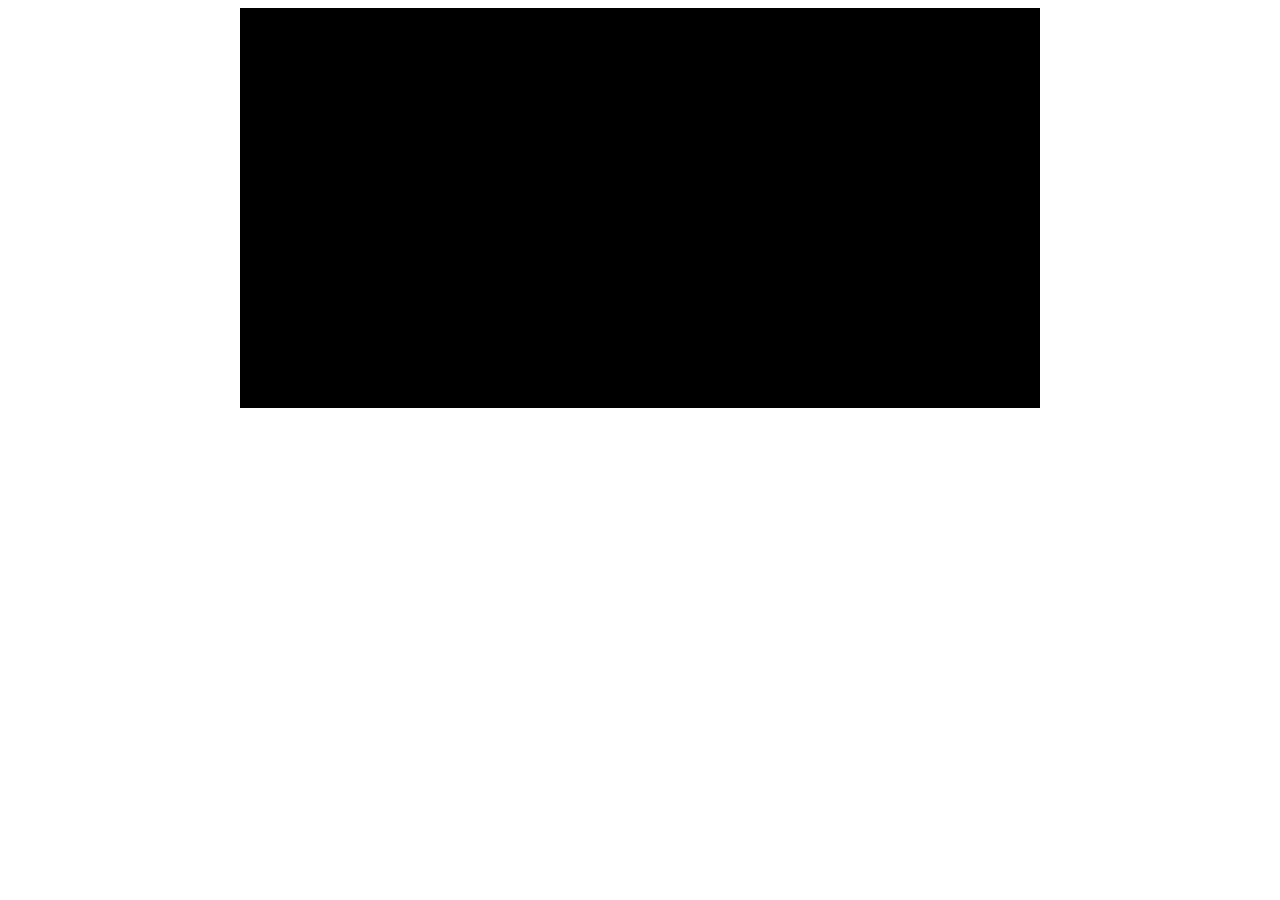
==== index.html @ 9a4eba06 "." ====
<!DOCTYPE html>
<html lang="en">
<head>
    <meta charset="UTF-8">
    <meta name="viewport" content="width=device-width, initial-scale=1.0">
    <title>Ping Pong Game</title>
    <style>
        canvas { 
            display: block; 
            margin: 0 auto; 
            background: black; 
        }
    </style>
</head>
<body>
    <canvas id="pong" width="800" height="400"></canvas>
    <script>
        const canvas = document.getElementById('pong');
        const context = canvas.getContext('2d');

        // Define the ball and paddle sizes
        const ballSize = 10;
        const paddleWidth = 10;
        const paddleHeight = 100;

        // Initial game state
        let ball = { x: canvas.width / 2, y: canvas.height / 2, speedX: 4, speedY: 4 };
        let paddleLeft = { x: 0, y: canvas.height / 2 - paddleHeight / 2, speedY: 0 };
        let paddleRight = { x: canvas.width - paddleWidth, y: canvas.height / 2 - paddleHeight / 2, speedY: 0 };
        
        // WebSocket connection
        const ws = new WebSocket('wss://resilient-synonymous-hat.glitch.me/');

        ws.onopen = () => {
            console.log('Connected to server');
        };

        // Listen for messages from the server
        ws.onmessage = (event) => {
            const data = JSON.parse(event.data);
            if (data.ball) {
                ball = data.ball;
            }
            if (data.paddleLeft) {
                paddleLeft.y = data.paddleLeft.y;
            }
            if (data.paddleRight) {
                paddleRight.y = data.paddleRight.y;
            }
            render();
        };

        // Send paddle movements to the server
        window.addEventListener('keydown', (e) => {
            if (e.key === 'ArrowUp') {
                paddleRight.speedY = -5;
            } else if (e.key === 'ArrowDown') {
                paddleRight.speedY = 5;
            }
        });

        window.addEventListener('keyup', (e) => {
            if (e.key === 'ArrowUp' || e.key === 'ArrowDown') {
                paddleRight.speedY = 0;
            }
        });

        // Update game state
        function update() {
            // Move paddles
            paddleRight.y += paddleRight.speedY;
            if (paddleRight.y < 0) paddleRight.y = 0;
            if (paddleRight.y > canvas.height - paddleHeight) paddleRight.y = canvas.height - paddleHeight;

            // Update ball position
            ball.x += ball.speedX;
            ball.y += ball.speedY;

            // Ball collision with top/bottom
            if (ball.y <= 0 || ball.y >= canvas.height) {
                ball.speedY *= -1;
            }

            // Ball collision with paddles
            if (ball.x <= paddleLeft.x + paddleWidth && ball.y >= paddleLeft.y && ball.y <= paddleLeft.y + paddleHeight) {
                ball.speedX *= -1;
            }

            if (ball.x >= paddleRight.x - ballSize && ball.y >= paddleRight.y && ball.y <= paddleRight.y + paddleHeight) {
                ball.speedX *= -1;
            }

            // Ball out of bounds (score update)
            if (ball.x <= 0 || ball.x >= canvas.width) {
                // Reset ball to center
                ball.x = canvas.width / 2;
                ball.y = canvas.height / 2;
            }

            // Send updated positions to the server
            ws.send(JSON.stringify({
                ball: ball,
                paddleLeft: paddleLeft,
                paddleRight: paddleRight
            }));
        }

        // Render game frame
        function render() {
            context.clearRect(0, 0, canvas.width, canvas.height);
            
            // Draw paddles
            context.fillStyle = '#fff';
            context.fillRect(paddleLeft.x, paddleLeft.y, paddleWidth, paddleHeight);
            context.fillRect(paddleRight.x, paddleRight.y, paddleWidth, paddleHeight);
            
            // Draw ball
            context.beginPath();
            context.arc(ball.x, ball.y, ballSize, 0, Math.PI * 2);
            context.fillStyle = '#fff';
            context.fill();
        }

        // Game loop
        function gameLoop() {
            update();
            render();
            requestAnimationFrame(gameLoop);
        }

        gameLoop();
    </script>
</body>
</html>
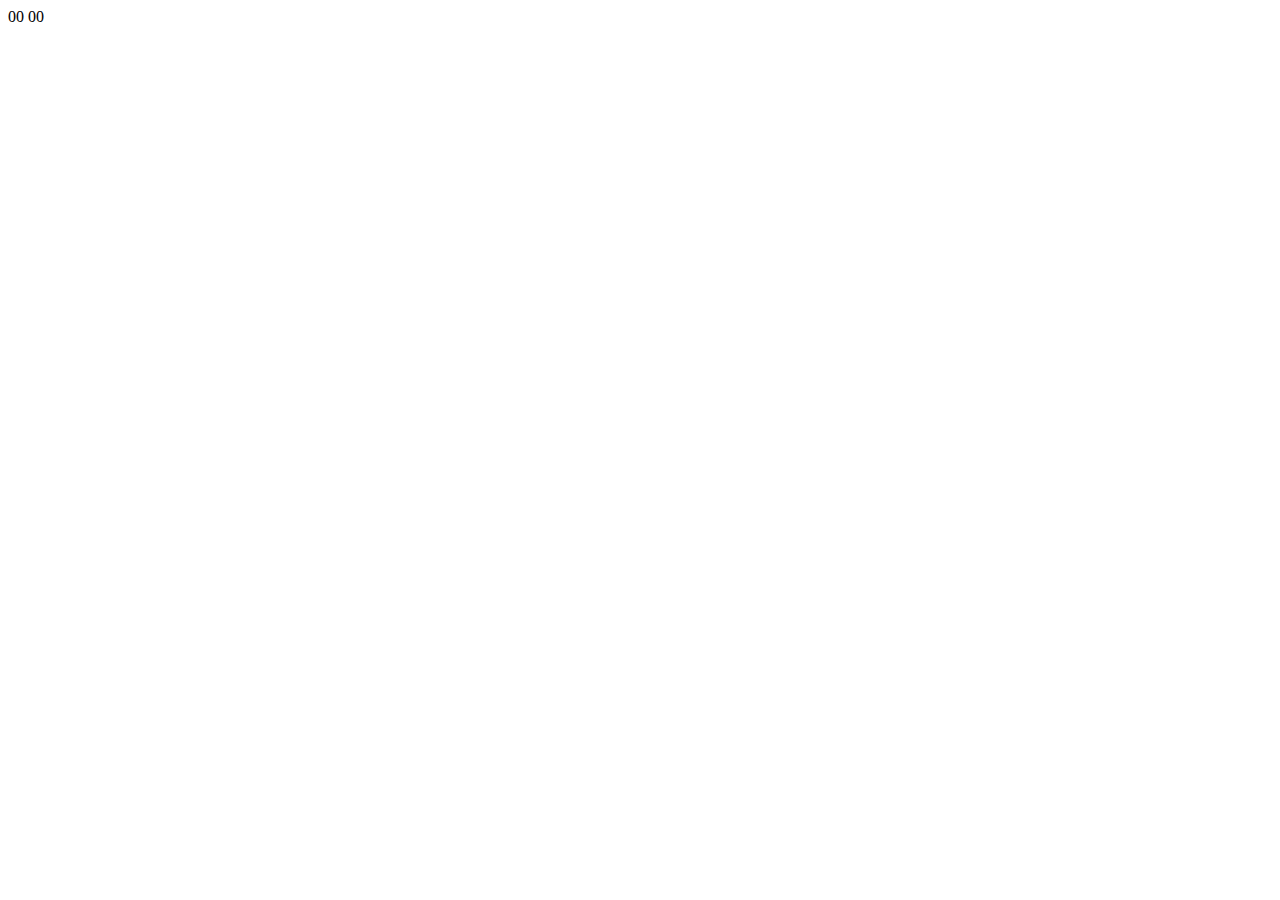
==== commit 5e96918c: "," ====
--- a/index.html
+++ b/index.html
@@ -1,134 +1,17 @@
-<!DOCTYPE html>
-<html lang="en">
-<head>
-    <meta charset="UTF-8">
-    <meta name="viewport" content="width=device-width, initial-scale=1.0">
-    <title>Ping Pong Game</title>
-    <style>
-        canvas { 
-            display: block; 
-            margin: 0 auto; 
-            background: black; 
-        }
-    </style>
-</head>
-<body>
-    <canvas id="pong" width="800" height="400"></canvas>
-    <script>
-        const canvas = document.getElementById('pong');
-        const context = canvas.getContext('2d');
-
-        // Define the ball and paddle sizes
-        const ballSize = 10;
-        const paddleWidth = 10;
-        const paddleHeight = 100;
-
-        // Initial game state
-        let ball = { x: canvas.width / 2, y: canvas.height / 2, speedX: 4, speedY: 4 };
-        let paddleLeft = { x: 0, y: canvas.height / 2 - paddleHeight / 2, speedY: 0 };
-        let paddleRight = { x: canvas.width - paddleWidth, y: canvas.height / 2 - paddleHeight / 2, speedY: 0 };
-        
-        // WebSocket connection
-        const ws = new WebSocket('wss://resilient-synonymous-hat.glitch.me/');
-
-        ws.onopen = () => {
-            console.log('Connected to server');
-        };
-
-        // Listen for messages from the server
-        ws.onmessage = (event) => {
-            const data = JSON.parse(event.data);
-            if (data.ball) {
-                ball = data.ball;
-            }
-            if (data.paddleLeft) {
-                paddleLeft.y = data.paddleLeft.y;
-            }
-            if (data.paddleRight) {
-                paddleRight.y = data.paddleRight.y;
-            }
-            render();
-        };
-
-        // Send paddle movements to the server
-        window.addEventListener('keydown', (e) => {
-            if (e.key === 'ArrowUp') {
-                paddleRight.speedY = -5;
-            } else if (e.key === 'ArrowDown') {
-                paddleRight.speedY = 5;
-            }
-        });
-
-        window.addEventListener('keyup', (e) => {
-            if (e.key === 'ArrowUp' || e.key === 'ArrowDown') {
-                paddleRight.speedY = 0;
-            }
-        });
-
-        // Update game state
-        function update() {
-            // Move paddles
-            paddleRight.y += paddleRight.speedY;
-            if (paddleRight.y < 0) paddleRight.y = 0;
-            if (paddleRight.y > canvas.height - paddleHeight) paddleRight.y = canvas.height - paddleHeight;
-
-            // Update ball position
-            ball.x += ball.speedX;
-            ball.y += ball.speedY;
-
-            // Ball collision with top/bottom
-            if (ball.y <= 0 || ball.y >= canvas.height) {
-                ball.speedY *= -1;
-            }
-
-            // Ball collision with paddles
-            if (ball.x <= paddleLeft.x + paddleWidth && ball.y >= paddleLeft.y && ball.y <= paddleLeft.y + paddleHeight) {
-                ball.speedX *= -1;
-            }
-
-            if (ball.x >= paddleRight.x - ballSize && ball.y >= paddleRight.y && ball.y <= paddleRight.y + paddleHeight) {
-                ball.speedX *= -1;
-            }
-
-            // Ball out of bounds (score update)
-            if (ball.x <= 0 || ball.x >= canvas.width) {
-                // Reset ball to center
-                ball.x = canvas.width / 2;
-                ball.y = canvas.height / 2;
-            }
-
-            // Send updated positions to the server
-            ws.send(JSON.stringify({
-                ball: ball,
-                paddleLeft: paddleLeft,
-                paddleRight: paddleRight
-            }));
-        }
-
-        // Render game frame
-        function render() {
-            context.clearRect(0, 0, canvas.width, canvas.height);
-            
-            // Draw paddles
-            context.fillStyle = '#fff';
-            context.fillRect(paddleLeft.x, paddleLeft.y, paddleWidth, paddleHeight);
-            context.fillRect(paddleRight.x, paddleRight.y, paddleWidth, paddleHeight);
-            
-            // Draw ball
-            context.beginPath();
-            context.arc(ball.x, ball.y, ballSize, 0, Math.PI * 2);
-            context.fillStyle = '#fff';
-            context.fill();
-        }
-
-        // Game loop
-        function gameLoop() {
-            update();
-            render();
-            requestAnimationFrame(gameLoop);
-        }
-
-        gameLoop();
-    </script>
-</body>
+<html>
+  <head>
+    <link rel="stylesheet" type="text/css" href="styles.css?v=0.0.7"/>
+    <link rel="stylesheet" type="text/css" href="font/small_5x3.css?v=0.0.7"/>
+  </head>
+  <main id="game">
+    <span id="a" class="score blink">00</span>
+    <span id="b" class="score">00</span>
+    <div class="ball"></div>
+  </main>
+  <script src="scripts/utils.js?v=0.0.7"></script>
+  <script src="scripts/client/paddle.js?v=0.0.7"></script>
+  <script src="scripts/client/index.js?v=0.0.7"></script>
+  <audio id="hitSound" src="sounds/blip.webm?v=0.0.7"></audio>
+  <audio id="goalSound" src="sounds/goal.webm?v=0.0.7"></audio>
+  <audio id="winSound" src="sounds/win.webm?v=0.0.7"></audio>
 </html>
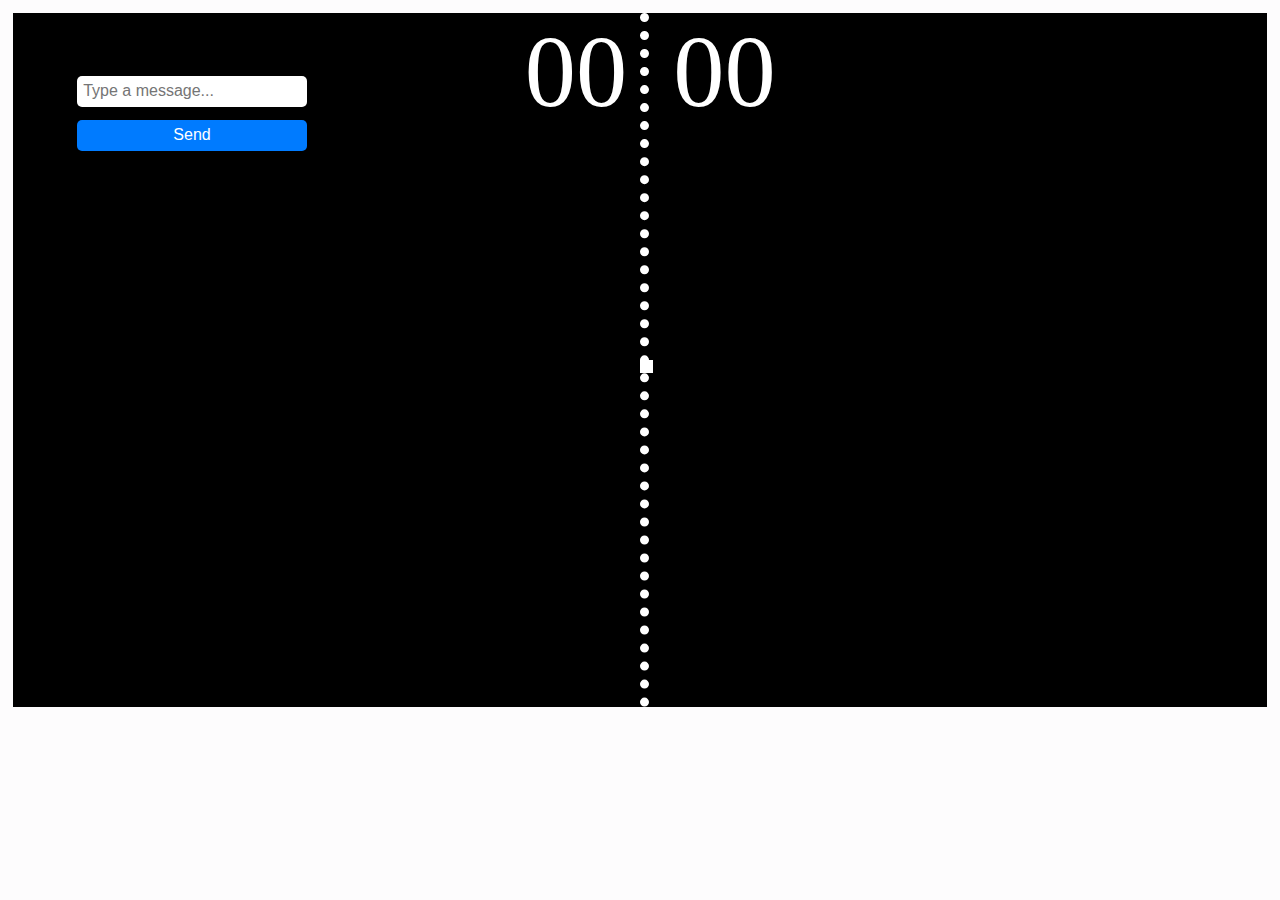
==== commit c7476757: "." ====
--- a/index.html
+++ b/index.html
@@ -1,13 +1,22 @@
-<html>
+<!DOCTYPE html>
+<html lang="en">
   <head>
-    <link rel="stylesheet" type="text/css" href="styles.css?v=0.0.7"/>
-    <link rel="stylesheet" type="text/css" href="font/small_5x3.css?v=0.0.7"/>
+    <link rel="stylesheet" type="text/css" href="styles.css?v=0.0.7" />
+    <link rel="stylesheet" type="text/css" href="font/small_5x3.css?v=0.0.7" />
   </head>
   <main id="game">
     <span id="a" class="score blink">00</span>
     <span id="b" class="score">00</span>
     <div class="ball"></div>
   </main>
+
+  <!-- Chatbox Section -->
+  <div id="chat-container">
+    <div id="chat-box"></div>
+    <input id="chat-input" type="text" placeholder="Type a message..." />
+    <button id="send-button">Send</button>
+  </div>
+
   <script src="scripts/utils.js?v=0.0.7"></script>
   <script src="scripts/client/paddle.js?v=0.0.7"></script>
   <script src="scripts/client/index.js?v=0.0.7"></script>
--- a/styles.css
+++ b/styles.css
@@ -0,0 +1,123 @@
+/* control left margin */
+* {
+  -webkit-box-sizing: border-box;
+  -moz-box-sizing: border-box;
+  box-sizing: border-box;
+}
+
+html {
+  -webkit-touch-callout: none;
+  -webkit-user-select: none;
+  font-smooth: never;
+  -webkit-font-smoothing : none;
+}
+
+body {
+  margin: 1vw;
+  background-color: hsl(302, 10%, 99%);
+}
+
+/* 16:9 */
+#game {
+  width: 98vw; /* 100 - (body margin * 2) */
+  height: 54.25vw; /* 56.25 - (body margin * 2) */
+  position: relative;
+  background: black;
+}
+
+#game:after {
+  content:"";
+  position: absolute;
+  top: 0;
+  bottom: 0;
+  left: 50%;
+  border-left: 0.75vw dotted white;
+}
+
+.paddle {
+  position: absolute;
+  width: 1vw;
+  height: 5vw;
+  background: white; /* default color */
+}
+
+.ball {
+  position: absolute;
+  width: 1vw;
+  height: 1vw;
+  background: white;
+  /* default position to center court */
+  top: 50%;
+  left: 50%;
+}
+
+.blink {
+  animation: blink 0.5s steps(1, end) infinite;
+}
+
+@keyframes blink {
+  50% { opacity: 0.0; }
+}
+
+.score {
+  font-family: 'Small 5x3 Regular';
+  font-size: 8vw; /* not perfect, but close */
+  color: white;
+  position: absolute;
+}
+
+#a.score {
+  left: 40vw
+}
+
+#b.score {
+  left: 51.6vw;
+}
+
+/* Chatbox Styling */
+#chat-container {
+  position: absolute;
+  top: 5vh;
+  left: 5vw;
+  width: 20vw;
+  max-height: 30vh;
+  background-color: rgba(0, 0, 0, 0.5);
+  color: white;
+  padding: 1vw;
+  border-radius: 10px;
+  display: flex;
+  flex-direction: column;
+  gap: 1vh;
+  box-sizing: border-box;
+}
+
+#chat-box {
+  flex-grow: 1;
+  overflow-y: auto;
+  max-height: 25vh;
+}
+
+#chat-input {
+  padding: 0.5vw;
+  font-size: 1rem;
+  border-radius: 5px;
+  border: none;
+  margin-top: 1vh;
+  width: 100%;
+}
+
+#send-button {
+  padding: 0.5vw;
+  font-size: 1rem;
+  border-radius: 5px;
+  background-color: #007bff;
+  color: white;
+  border: none;
+  cursor: pointer;
+  margin-top: 0.5vh;
+}
+
+#send-button:hover {
+  background-color: #0056b3;
+}
+
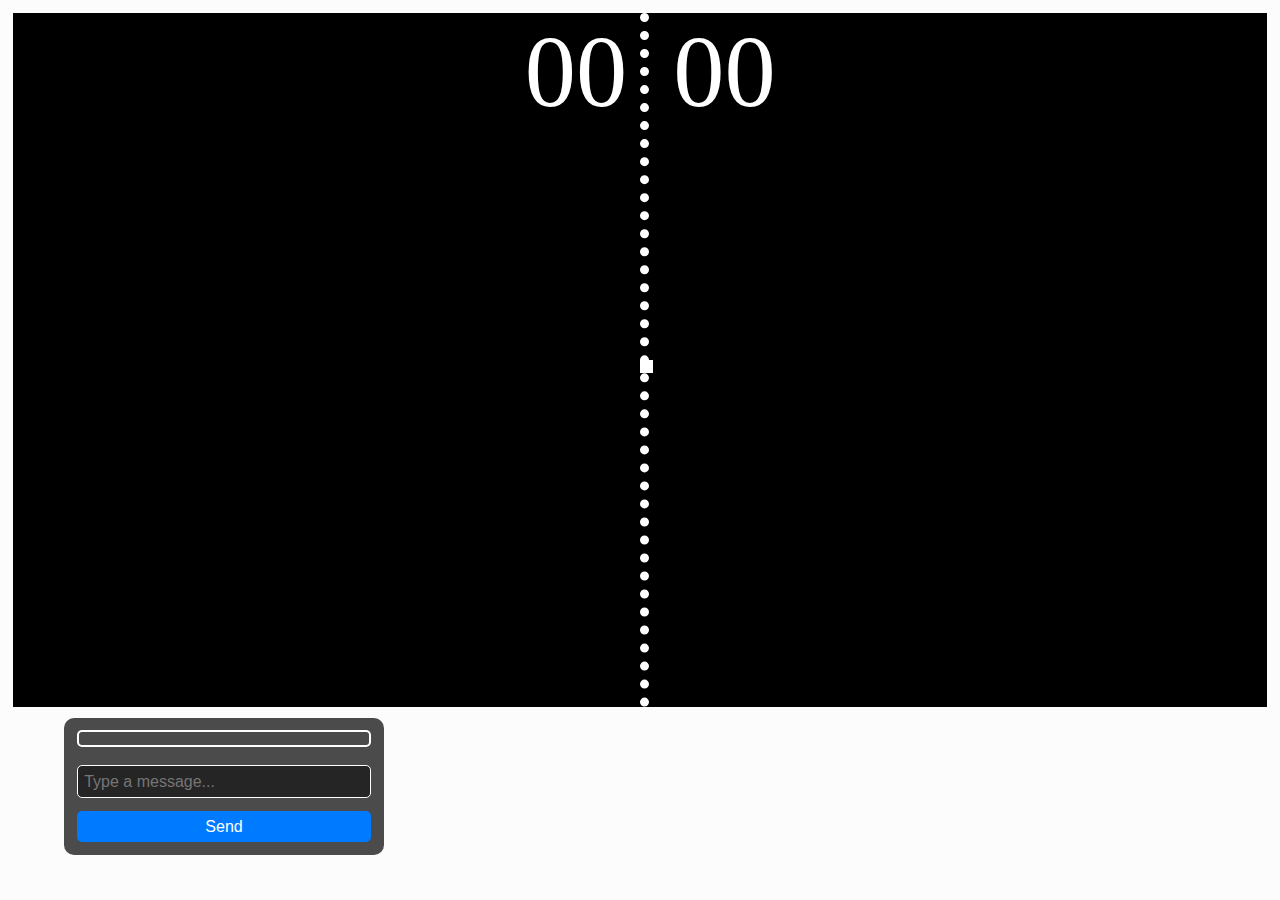
==== commit e1756441: "." ====
--- a/index.html
+++ b/index.html
@@ -10,7 +10,6 @@
     <div class="ball"></div>
   </main>
 
-  <!-- Chatbox Section -->
   <div id="chat-container">
     <div id="chat-box"></div>
     <input id="chat-input" type="text" placeholder="Type a message..." />
--- a/styles.css
+++ b/styles.css
@@ -77,11 +77,11 @@
 /* Chatbox Styling */
 #chat-container {
   position: absolute;
-  top: 5vh;
+  bottom: 5vh;
   left: 5vw;
-  width: 20vw;
+  width: 25vw;
   max-height: 30vh;
-  background-color: rgba(0, 0, 0, 0.5);
+  background-color: rgba(0, 0, 0, 0.7);
   color: white;
   padding: 1vw;
   border-radius: 10px;
@@ -95,15 +95,20 @@
   flex-grow: 1;
   overflow-y: auto;
   max-height: 25vh;
+  border: 2px solid #ffffff;
+  border-radius: 5px;
+  padding: 0.5vw;
 }
 
 #chat-input {
   padding: 0.5vw;
   font-size: 1rem;
   border-radius: 5px;
-  border: none;
+  border: 1px solid #ffffff;
   margin-top: 1vh;
   width: 100%;
+  background-color: rgba(0, 0, 0, 0.5);
+  color: white;
 }
 
 #send-button {
@@ -121,3 +126,4 @@
   background-color: #0056b3;
 }
 
+
